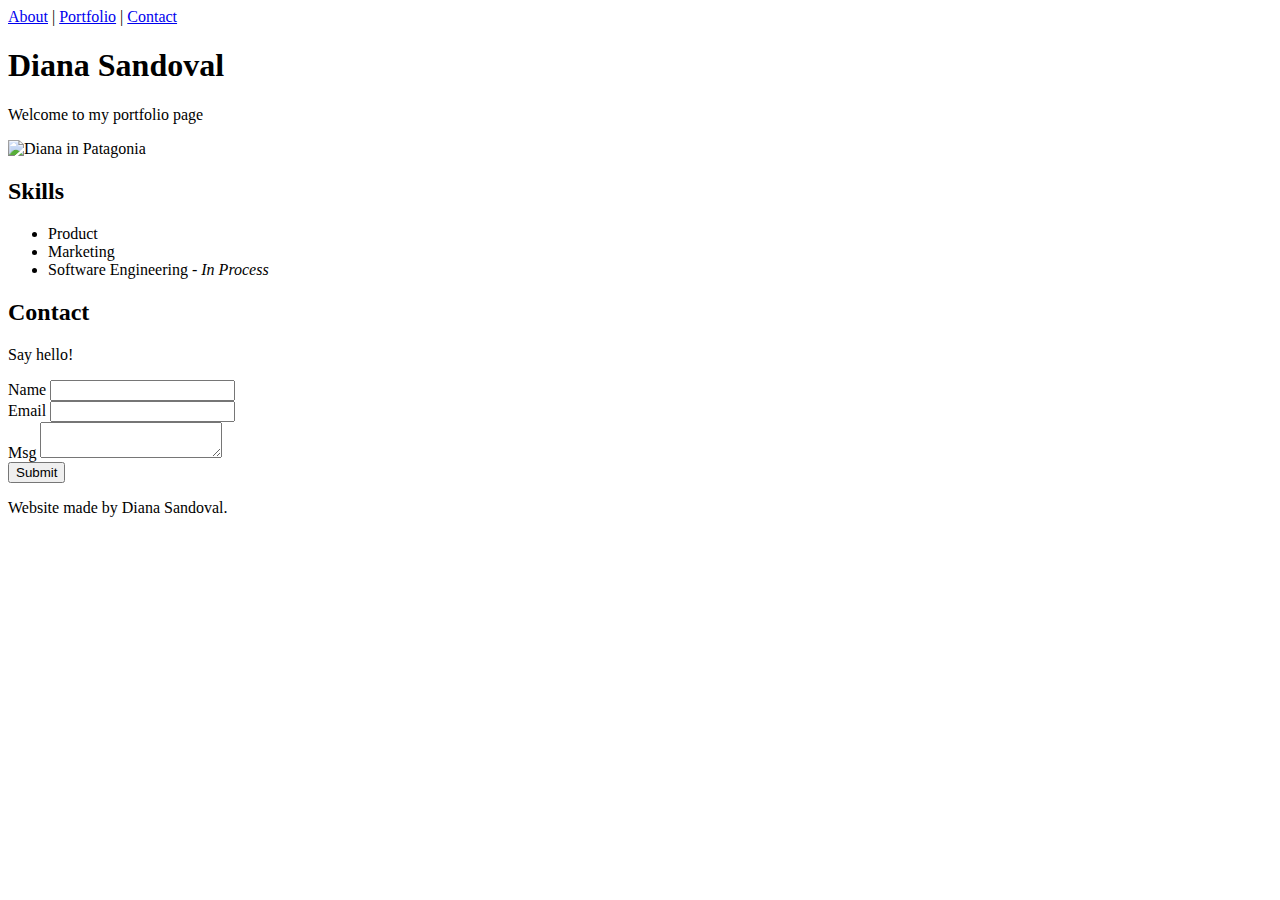
==== index.html @ 0ebc3f95 "Delete stray end tag header in index.html" ====
<!DOCTYPE html>
<html>
  <head>
    <title>Diana Sandoval</title>
  </head>

  <body>
    <header>
      <nav>
        <a href="about.html">About</a> |
        <a href="portfolio.html">Portfolio</a> |
        <a href="contact.html">Contact</a>
      </nav>
      <h1>Diana Sandoval</h1>
    </header>

    <p>Welcome to my portfolio page</p>
    <img src="https://static1.squarespace.com/static/5350a803e4b06ee47049bf01/t/5351142fe4b0cd2bba3a3466/1434765101757/P1120622_2.JPG?format=500w" alt="Diana in Patagonia">

    <h2>Skills</h2>
      <ul> <li>Product</li>
      <li>Marketing</li>
      <li>Software Engineering - <i>In Process</i></li></ul>


  <section>
    <h2>Contact</h2>
      <P>Say hello!</P>
      <form action="thank_you_page.html" method="post">
        <div>
          <label>Name</label>
          <input type="text" name="name">
        </div>
        <div>
          <label>Email</label>
          <input type="email" name="email">
        </div>
        <div>
          <label>Msg</label>
          <textarea rows="2" cols="20"> </textarea>
        </div>
        <div>
         <input type="submit">
        </div>
      </form>
  </section>
  <footer>
    <p>Website made by Diana Sandoval.</p>
  </footer>
  </body>
</html>
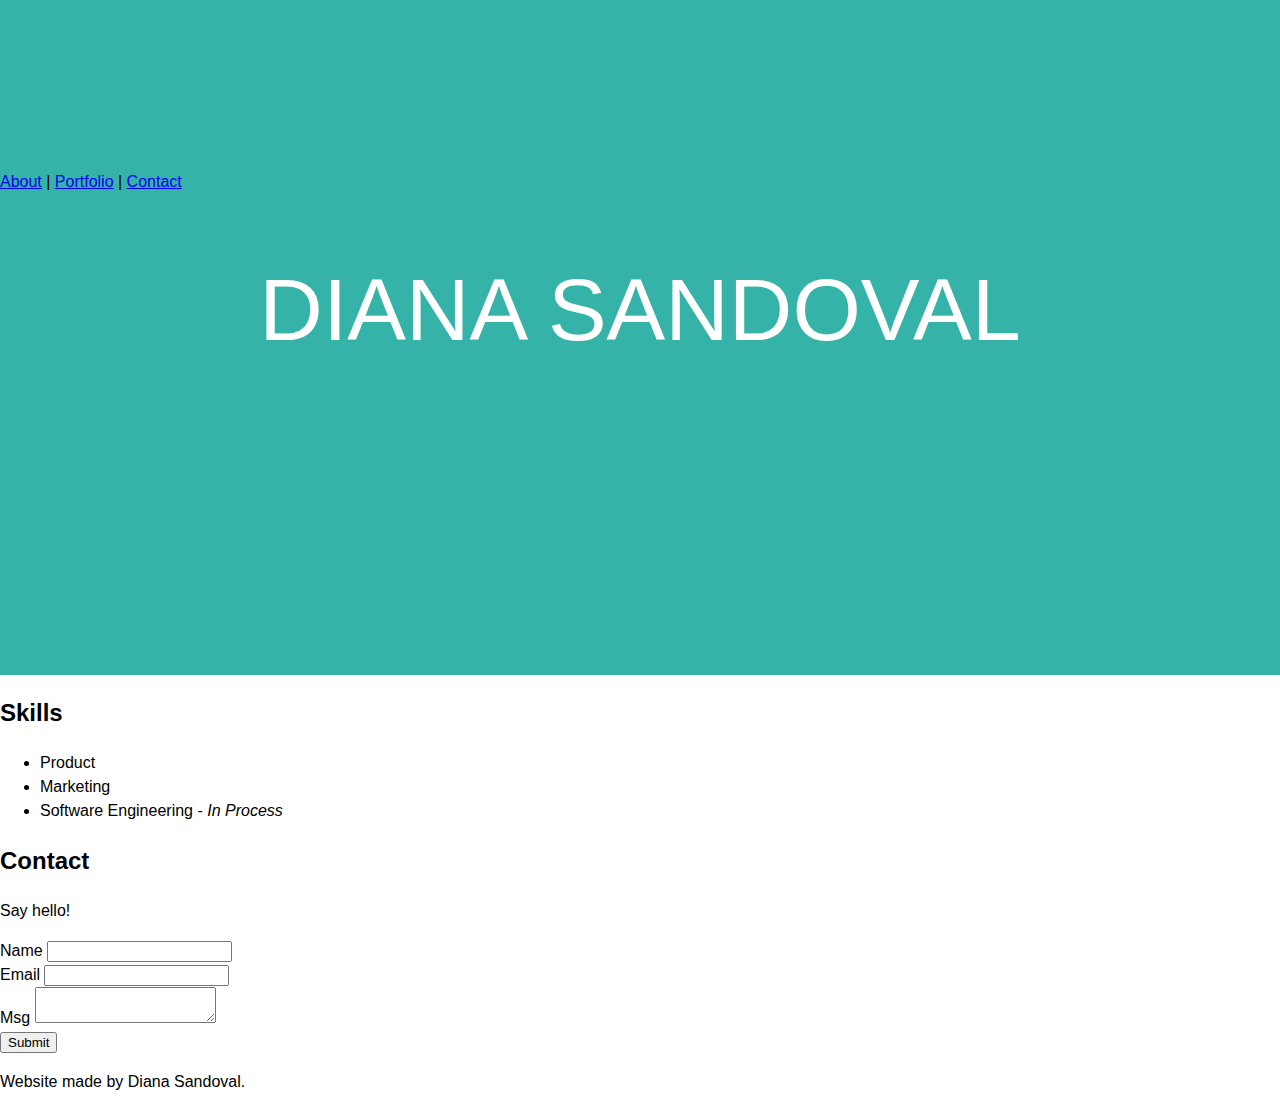
==== commit 9c8f65ff: "Add image and style header" ====
--- a/index.html
+++ b/index.html
@@ -2,10 +2,11 @@
 <html>
   <head>
     <title>Diana Sandoval</title>
+    <link rel="stylesheet" href="css/style.css">
   </head>
 
   <body>
-    <header>
+    <header class="main-header css_selector">
       <nav>
         <a href="about.html">About</a> |
         <a href="portfolio.html">Portfolio</a> |
@@ -14,8 +15,6 @@
       <h1>Diana Sandoval</h1>
     </header>
 
-    <p>Welcome to my portfolio page</p>
-    <img src="https://static1.squarespace.com/static/5350a803e4b06ee47049bf01/t/5351142fe4b0cd2bba3a3466/1434765101757/P1120622_2.JPG?format=500w" alt="Diana in Patagonia">
 
     <h2>Skills</h2>
       <ul> <li>Product</li>
@@ -26,7 +25,7 @@
   <section>
     <h2>Contact</h2>
       <P>Say hello!</P>
-      <form action="thank_you_page.html" method="post">
+      <form action="thank_you_page.html">
         <div>
           <label>Name</label>
           <input type="text" name="name">
--- a/css/style.css
+++ b/css/style.css
@@ -0,0 +1,28 @@
+* {
+  box-sizing: border-box;
+}
+
+body {
+  margin: 0;
+  font: 1em/1.5 "Helvetica Neue", Helvetica, Arial, sans-serif;
+}
+
+h1 {
+  font-size: 5.5rem;
+  color: white;
+  text-transform: uppercase;
+  font-weight: normal;
+  line-height: 1.3;
+  text-align: center
+}
+
+.main-header {
+  background-color: #36b3a8;
+  padding-top: 170px;
+  height: 675px;
+  background-image: url('../img/dsa.jpeg');
+  background-size: cover;
+  background-repeat: no-repeat;
+  background-position: center;
+}
+
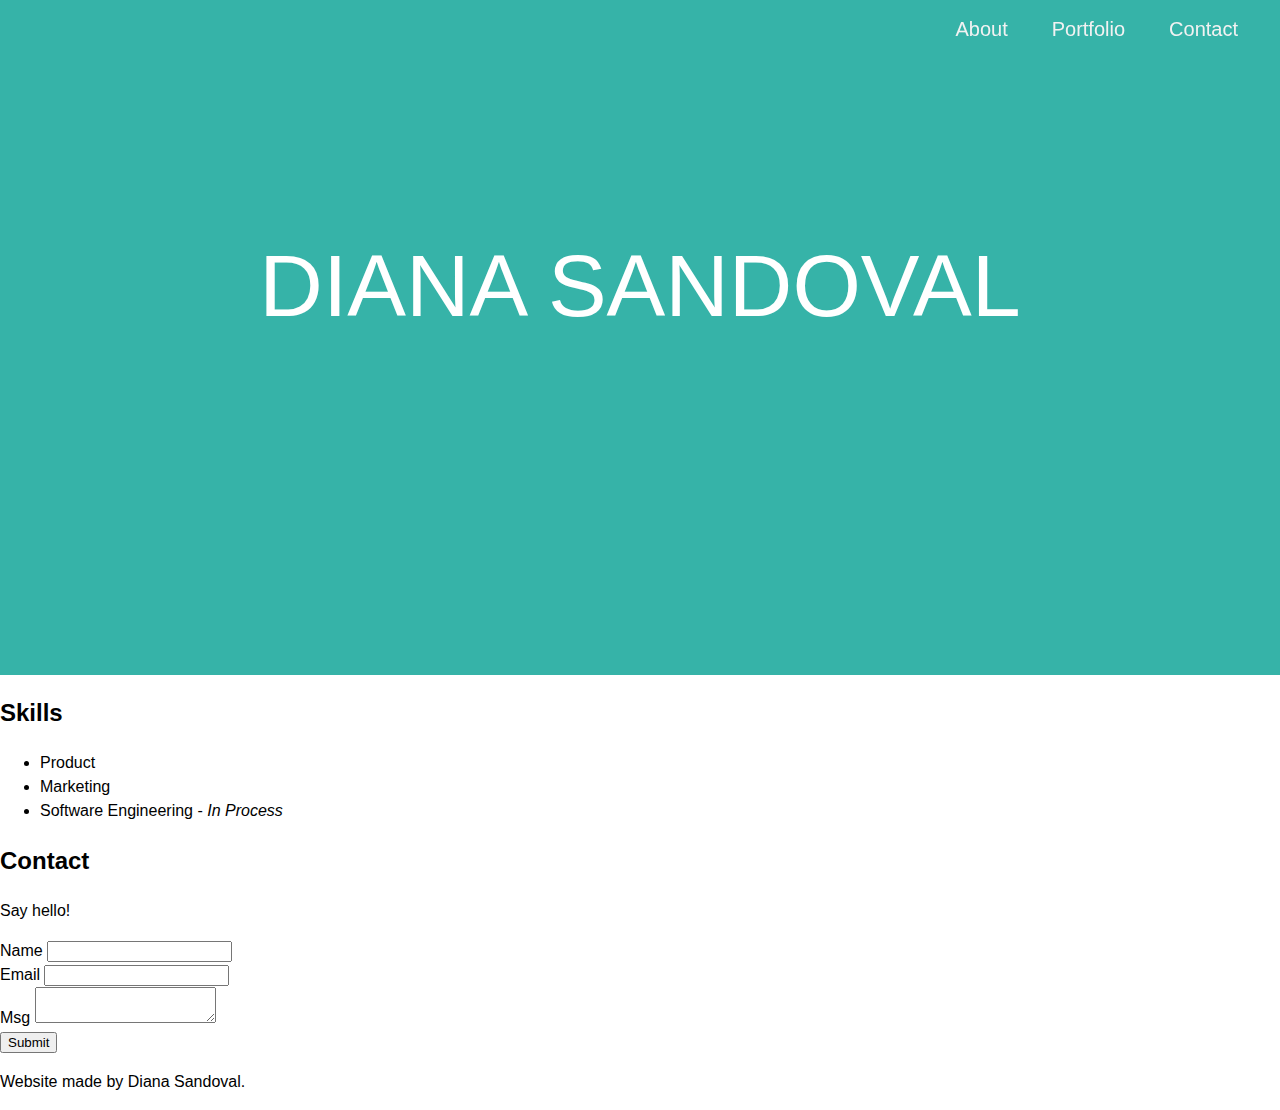
==== commit 13709d32: "Add fixed navbar" ====
--- a/index.html
+++ b/index.html
@@ -6,12 +6,12 @@
   </head>
 
   <body>
-    <header class="main-header css_selector">
-      <nav>
-        <a href="about.html">About</a> |
-        <a href="portfolio.html">Portfolio</a> |
+      <nav class="fixed-navbar">
         <a href="contact.html">Contact</a>
+        <a href="portfolio.html">Portfolio</a>
+        <a href="about.html">About</a>
       </nav>
+      <header class="main-header">
       <h1>Diana Sandoval</h1>
     </header>
 
--- a/css/style.css
+++ b/css/style.css
@@ -1,11 +1,13 @@
 * {
   box-sizing: border-box;
 }
+
 
 body {
   margin: 0;
   font: 1em/1.5 "Helvetica Neue", Helvetica, Arial, sans-serif;
 }
+
 
 h1 {
   font-size: 5.5rem;
@@ -16,6 +18,24 @@
   text-align: center
 }
 
+.fixed-navbar {
+  background-color: transparent;
+  position: fixed;
+  top: 0;
+  width: 100%;
+  padding-right: 20px;
+}
+
+.fixed-navbar a {
+  float: right;
+  display: block;
+  color: #f2f2f2;
+  text-align: center;
+  padding: 14px 22px;
+  text-decoration: none;
+  font-size: 20px;
+
+}
 .main-header {
   background-color: #36b3a8;
   padding-top: 170px;
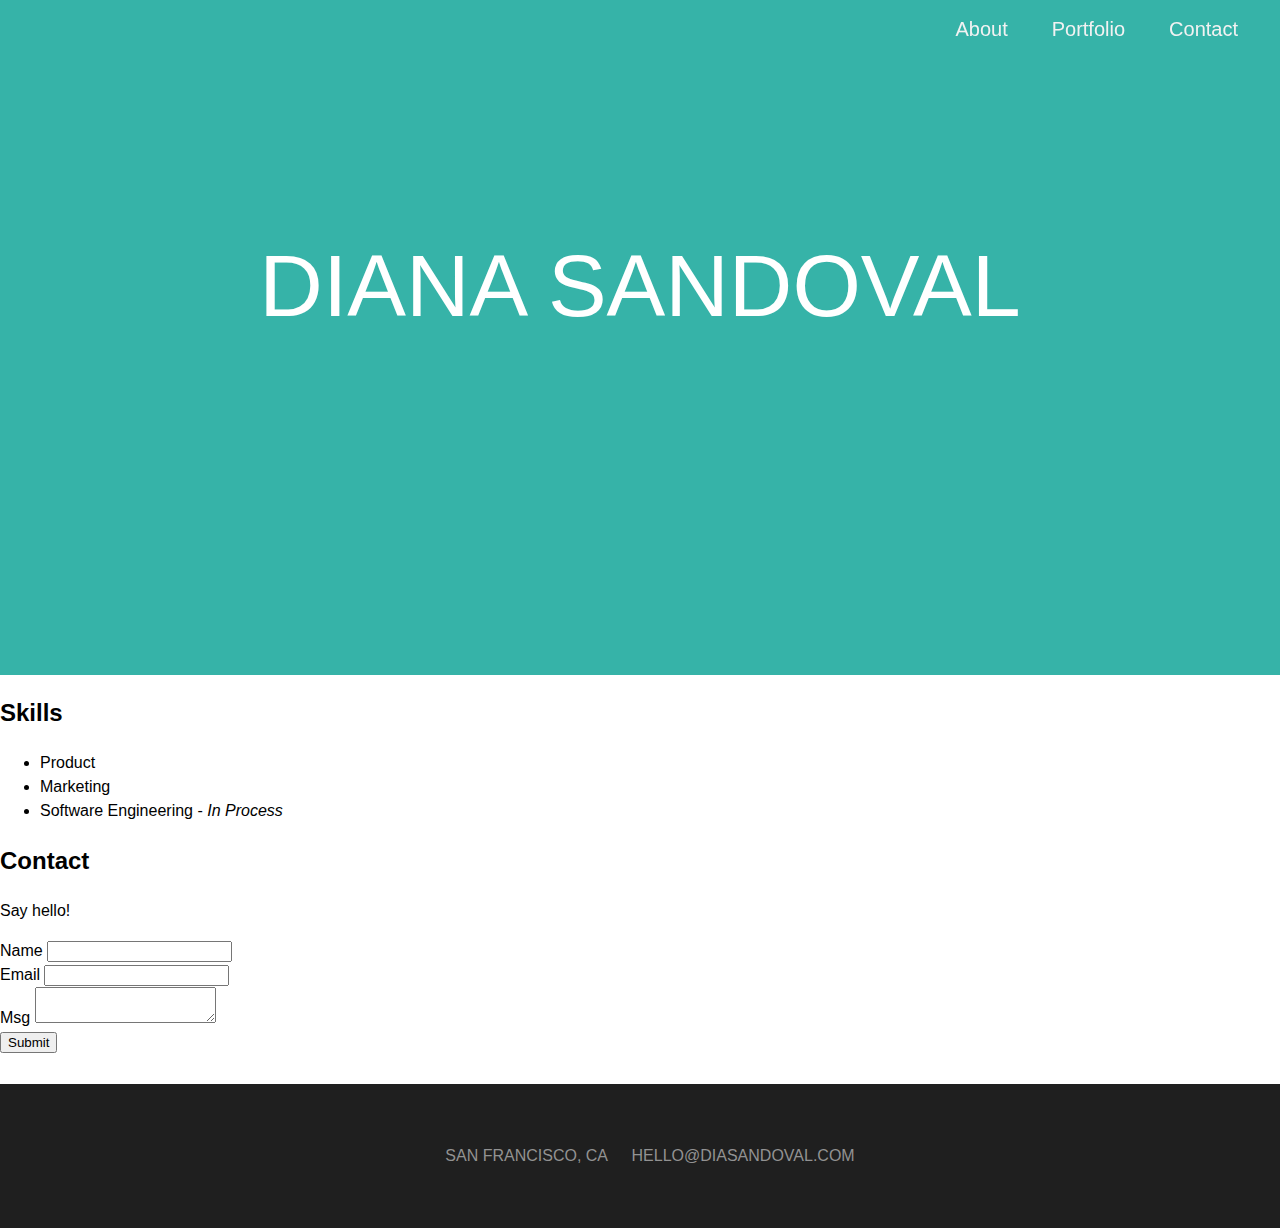
==== commit 0738586e: "Add css to footer in style.ccs file" ====
--- a/index.html
+++ b/index.html
@@ -43,8 +43,9 @@
         </div>
       </form>
   </section>
-  <footer>
-    <p>Website made by Diana Sandoval.</p>
+  <footer class="main-footer">
+    <p>San Francisco, CA </p>
+    <a href="mailto:hello@diasandoval.com">Hello@diasandoval.com</a>
   </footer>
   </body>
 </html>--- a/css/style.css
+++ b/css/style.css
@@ -6,6 +6,7 @@
 body {
   margin: 0;
   font: 1em/1.5 "Helvetica Neue", Helvetica, Arial, sans-serif;
+  max-width: 1800px;
 }
 
 
@@ -36,6 +37,7 @@
   font-size: 20px;
 
 }
+
 .main-header {
   background-color: #36b3a8;
   padding-top: 170px;
@@ -46,3 +48,35 @@
   background-position: center;
 }
 
+.main-footer  {
+  color: rgb(146,146,146);
+  text-align: center;
+  text-transform: uppercase;
+  padding-top: 60px;
+  padding-bottom: 60px;
+  margin-top: 30px;
+  background-color: rgb(31,31,31);
+}
+
+.main-footer p {
+  display: inline;
+  width: 12%;
+  padding: 20px;
+
+}
+
+.main-footer a {
+  display: inline;
+  width: 12%;
+  padding;20px
+}
+
+.main-footer a:link {
+  color: rgb(146,146,146);
+  text-decoration: none;
+}
+
+.main-footer a:visited {
+  color: (146,146,146);
+}
+
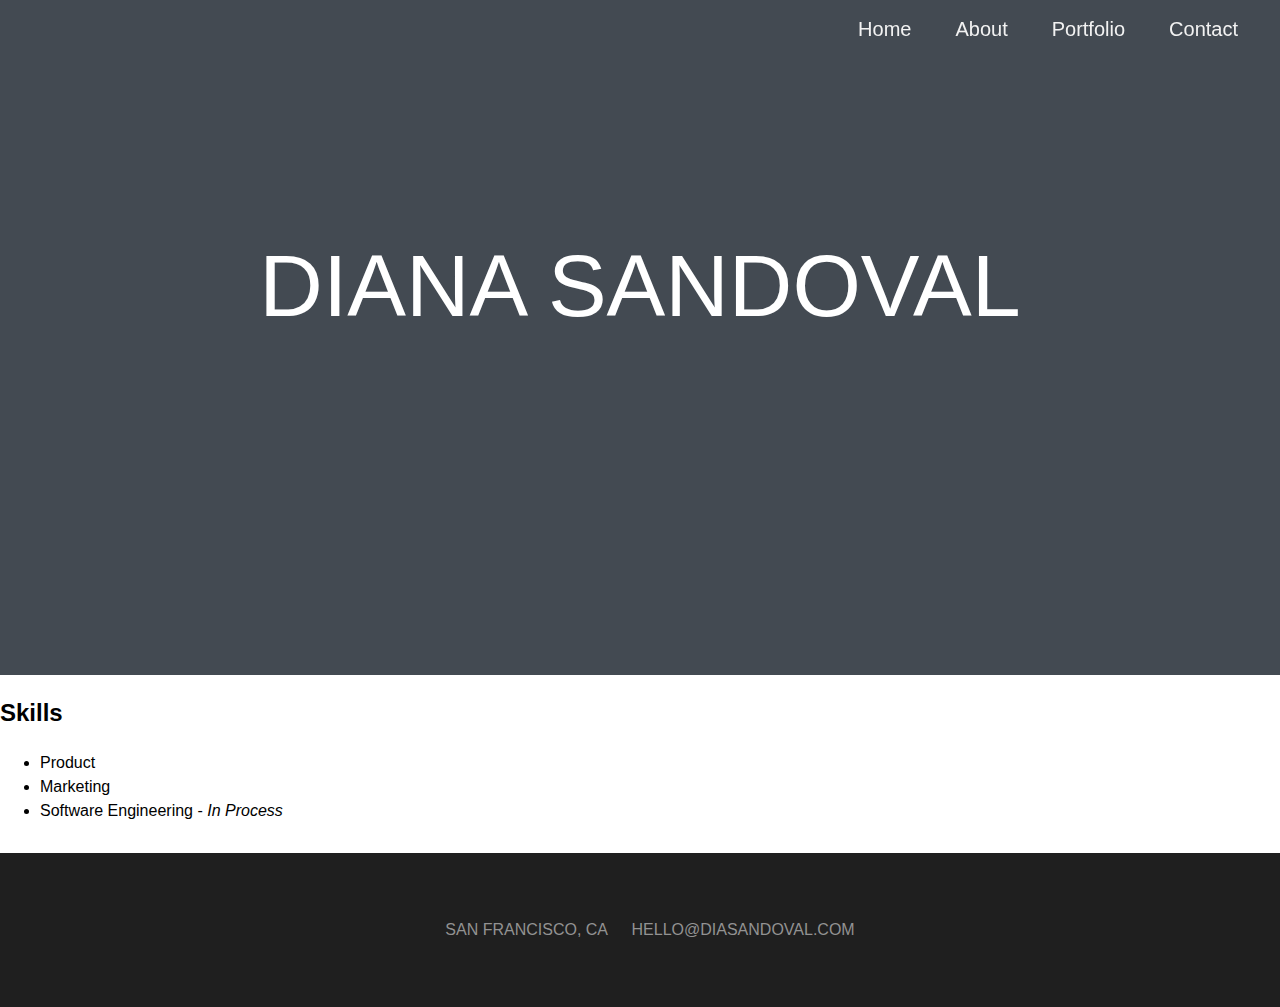
==== commit 9795f5a7: "Add css to footer and nav bar" ====
--- a/index.html
+++ b/index.html
@@ -2,50 +2,26 @@
 <html>
   <head>
     <title>Diana Sandoval</title>
-    <link rel="stylesheet" href="css/style.css">
+    <link rel="stylesheet" type="text/css" href="css/style.css">
   </head>
-
   <body>
       <nav class="fixed-navbar">
         <a href="contact.html">Contact</a>
         <a href="portfolio.html">Portfolio</a>
         <a href="about.html">About</a>
+        <a href="index.html">Home</a>
       </nav>
       <header class="main-header">
-      <h1>Diana Sandoval</h1>
-    </header>
-
-
-    <h2>Skills</h2>
-      <ul> <li>Product</li>
-      <li>Marketing</li>
-      <li>Software Engineering - <i>In Process</i></li></ul>
-
-
-  <section>
-    <h2>Contact</h2>
-      <P>Say hello!</P>
-      <form action="thank_you_page.html">
-        <div>
-          <label>Name</label>
-          <input type="text" name="name">
-        </div>
-        <div>
-          <label>Email</label>
-          <input type="email" name="email">
-        </div>
-        <div>
-          <label>Msg</label>
-          <textarea rows="2" cols="20"> </textarea>
-        </div>
-        <div>
-         <input type="submit">
-        </div>
-      </form>
-  </section>
-  <footer class="main-footer">
-    <p>San Francisco, CA </p>
-    <a href="mailto:hello@diasandoval.com">Hello@diasandoval.com</a>
-  </footer>
+        <h1>Diana Sandoval</h1>
+      </header>
+      <h2>Skills</h2>
+        <ul> <li>Product</li>
+          <li>Marketing</li>
+          <li>Software Engineering - <i>In Process</i></li>
+        </ul>
+      <footer class="main-footer">
+          <p>San Francisco, CA </p>
+          <a href="mailto:hello@diasandoval.com">Hello@diasandoval.com</a>
+        </footer>
   </body>
 </html>--- a/css/style.css
+++ b/css/style.css
@@ -2,21 +2,11 @@
   box-sizing: border-box;
 }
 
-
 body {
   margin: 0;
+  padding:0;
   font: 1em/1.5 "Helvetica Neue", Helvetica, Arial, sans-serif;
   max-width: 1800px;
-}
-
-
-h1 {
-  font-size: 5.5rem;
-  color: white;
-  text-transform: uppercase;
-  font-weight: normal;
-  line-height: 1.3;
-  text-align: center
 }
 
 .fixed-navbar {
@@ -35,11 +25,15 @@
   padding: 14px 22px;
   text-decoration: none;
   font-size: 20px;
+}
 
+a:hover {
+  color: rgb(67,74,82);
+/*  color: #ffa949;*/
 }
 
 .main-header {
-  background-color: #36b3a8;
+  background-color: rgb(67,74,82);
   padding-top: 170px;
   height: 675px;
   background-image: url('../img/dsa.jpeg');
@@ -48,12 +42,21 @@
   background-position: center;
 }
 
+.main-header h1 {
+  font-size: 5.5rem;
+  color: white;
+  text-transform: uppercase;
+  font-weight: normal;
+  line-height: 1.3;
+  text-align: center
+}
+
 .main-footer  {
   color: rgb(146,146,146);
   text-align: center;
   text-transform: uppercase;
-  padding-top: 60px;
-  padding-bottom: 60px;
+  padding-top: 65px;
+  padding-bottom: 65px;
   margin-top: 30px;
   background-color: rgb(31,31,31);
 }
@@ -62,7 +65,6 @@
   display: inline;
   width: 12%;
   padding: 20px;
-
 }
 
 .main-footer a {
@@ -76,7 +78,4 @@
   text-decoration: none;
 }
 
-.main-footer a:visited {
-  color: (146,146,146);
-}
 
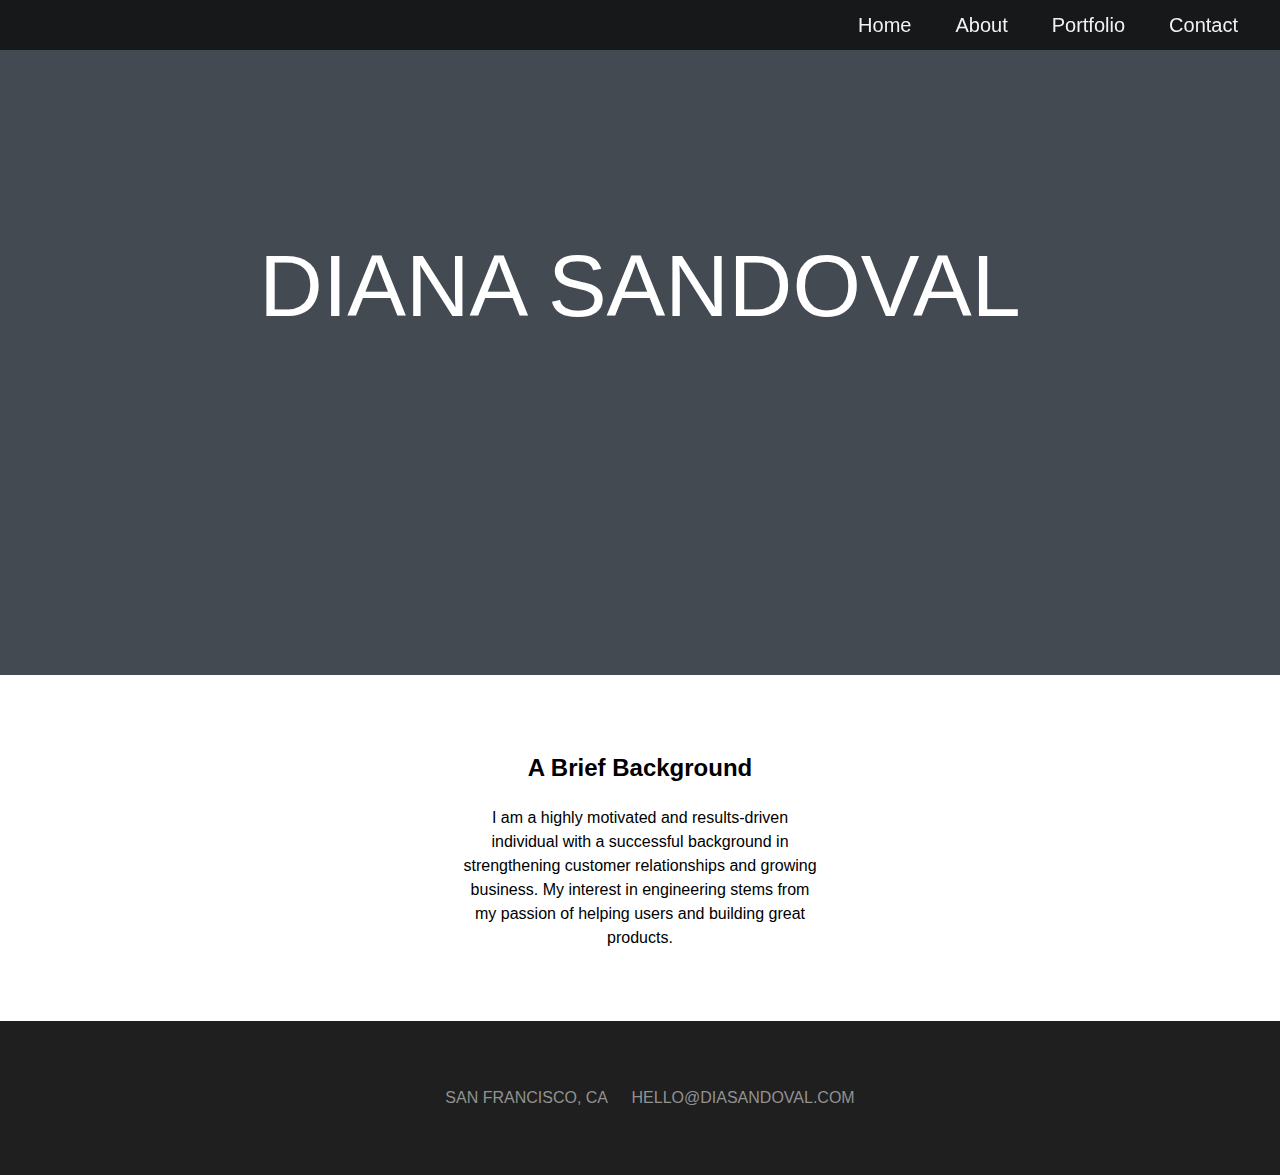
==== commit 64c3741f: "Add images to main headers" ====
--- a/index.html
+++ b/index.html
@@ -11,14 +11,13 @@
         <a href="about.html">About</a>
         <a href="index.html">Home</a>
       </nav>
-      <header class="main-header">
+      <header class="main-header" id="home-img">
         <h1>Diana Sandoval</h1>
       </header>
-      <h2>Skills</h2>
-        <ul> <li>Product</li>
-          <li>Marketing</li>
-          <li>Software Engineering - <i>In Process</i></li>
-        </ul>
+      <div class="primary-content">
+        <h2>A Brief Background</h2>
+         <p>I am a highly motivated and results-driven individual with a successful background in strengthening customer relationships and growing business.  My interest in engineering stems from my passion of helping users and building great products. </p>
+      </div>
       <footer class="main-footer">
           <p>San Francisco, CA </p>
           <a href="mailto:hello@diasandoval.com">Hello@diasandoval.com</a>
--- a/css/style.css
+++ b/css/style.css
@@ -10,7 +10,7 @@
 }
 
 .fixed-navbar {
-  background-color: transparent;
+  background-color: rgba(3,3,3,0.7);
   position: fixed;
   top: 0;
   width: 100%;
@@ -22,24 +22,42 @@
   display: block;
   color: #f2f2f2;
   text-align: center;
-  padding: 14px 22px;
+  padding: 10px 22px;
   text-decoration: none;
   font-size: 20px;
 }
 
-a:hover {
+a:link {
+  color: #f2f2f2;
+}
+
+a:hover{
   color: rgb(67,74,82);
-/*  color: #ffa949;*/
 }
 
 .main-header {
   background-color: rgb(67,74,82);
   padding-top: 170px;
   height: 675px;
-  background-image: url('../img/dsa.jpeg');
   background-size: cover;
   background-repeat: no-repeat;
-  background-position: center;
+  background-position: center;*/
+}
+
+#home-img {
+  background-image: url('../img/dsa.jpeg');
+}
+
+#about-img {
+  background-image: url('../img/cal.jpeg');
+}
+
+#portfolio-img {
+  background-image: url('../img/ggb.jpg');
+}
+
+#contact-img {
+  background-image: url('../img/jtree.jpg');
 }
 
 .main-header h1 {
@@ -49,6 +67,13 @@
   font-weight: normal;
   line-height: 1.3;
   text-align: center
+}
+
+.primary-content {
+  text-align: center;
+  padding: 25px 400px;
+  margin: 30px 60px;
+  min-width: 100px;
 }
 
 .main-footer  {
